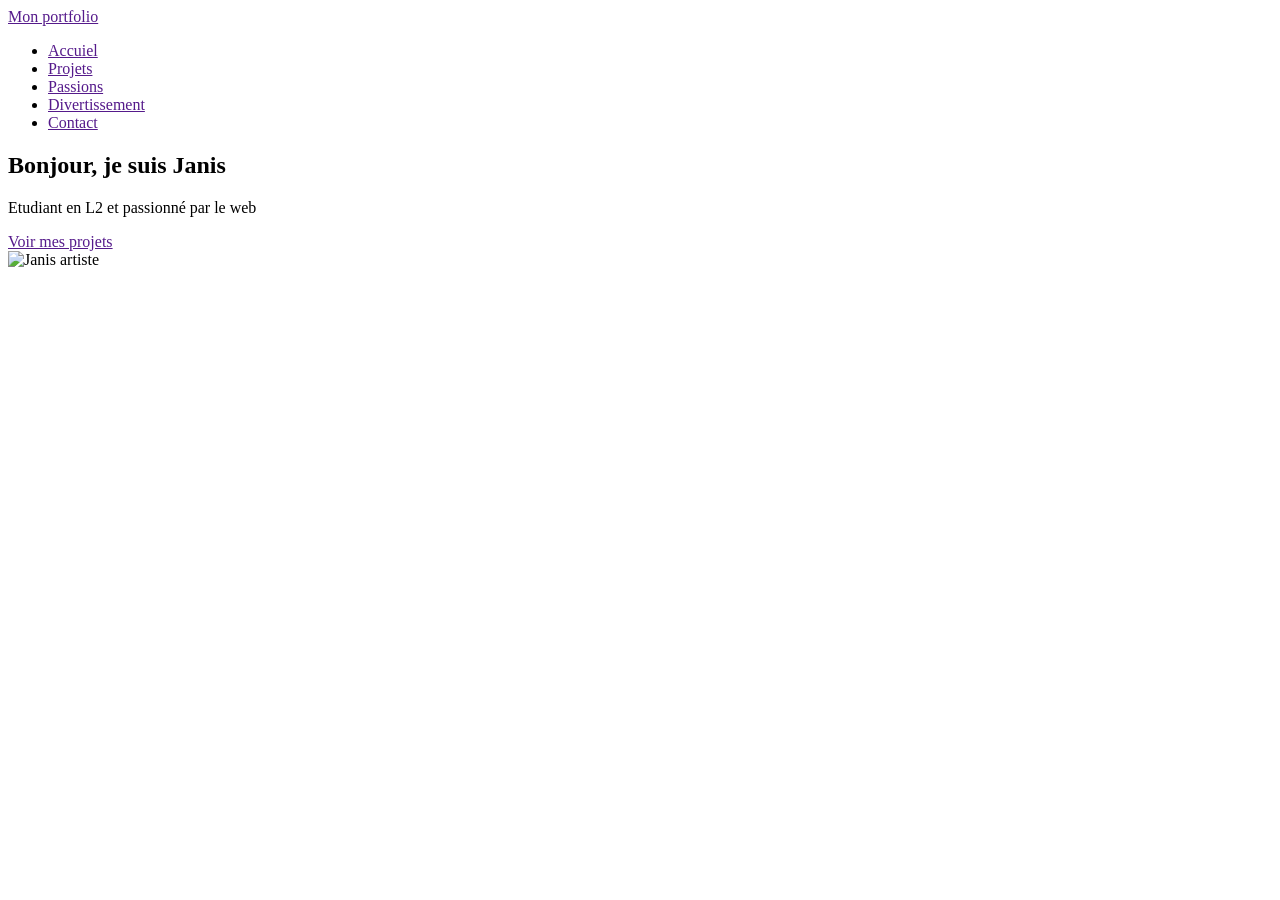
==== index.html @ efb28afe "création du header et de la section hero" ====
<!DOCTYPE html>
<html lang="en">
<head>
    <meta charset="UTF-8">
    <meta name="viewport" content="width=device-width, initial-scale=1.0">
    <title>Mon portfolio</title>
</head>
<body>
   <header>
      <div>
        <a href="">Mon portfolio</a>
      </div>
      <nav>
         <ul>
             <li><a href="">Accuiel</a></li>
             <li><a href="">Projets</a></li>
             <li><a href="">Passions</a></li>
             <li><a href="">Divertissement</a></li>
             <li><a href="">Contact</a></li>
         </ul>
      </nav>
   </header>  
   <main>
       <section>
           <div>
             <h1>Bonjour, je suis Janis</h1>
             <p>Etudiant en L2 et passionné par le web</p>
             <a href="">Voir mes projets</a>
           </div>
           <div>
             <img src="image/kfs.JPG" alt="Janis artiste"width="209">
           </div>
       </section>
       <section></section>
       <section></section>
   </main>
   <footer></footer>
</body>
</html>
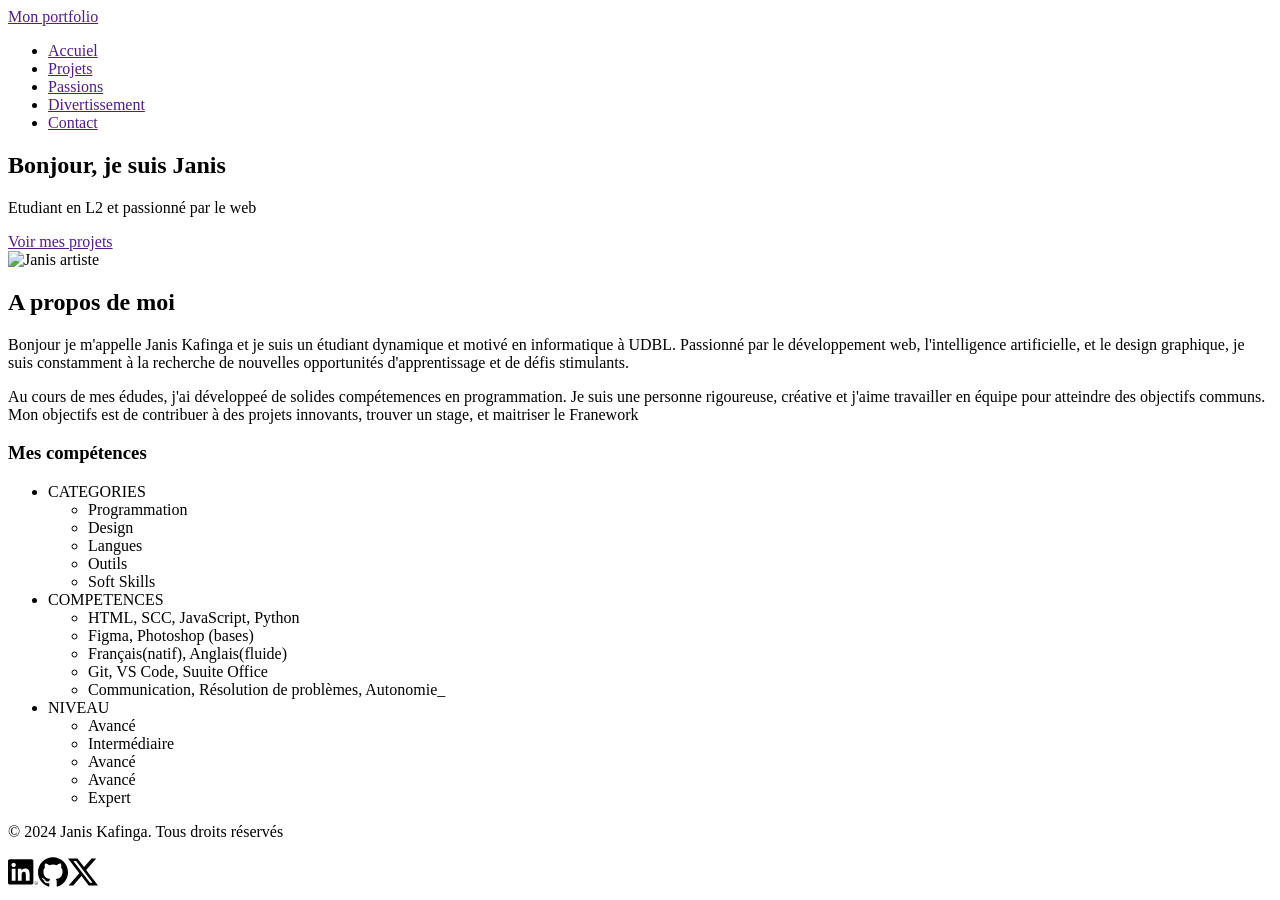
==== commit 92f278db: "creation de la section" ====
--- a/index.html
+++ b/index.html
@@ -31,9 +31,50 @@
              <img src="image/kfs.JPG" alt="Janis artiste"width="209">
            </div>
        </section>
-       <section></section>
-       <section></section>
+       <section>
+        <div>
+           <h2>A propos de moi</h2>
+           <p>Bonjour je m'appelle Janis Kafinga et je suis un étudiant dynamique et motivé en informatique à UDBL. Passionné par le développement web, l'intelligence artificielle, et le design graphique, je suis constamment à la recherche de nouvelles opportunités d'apprentissage et de défis stimulants.</p>
+           <P>Au cours de mes édudes, j'ai développeé de solides compétemences en programmation. Je suis une personne rigoureuse, créative et j'aime travailler en équipe pour atteindre des objectifs communs. Mon objectifs est de contribuer à des projets innovants, trouver un stage, et maitriser le Franework</P>
+        </div>
+       </section>
+       <section>
+        <DIV>
+          <h3>Mes compétences</h3>
+          <ul>
+            <li>CATEGORIES</li>
+            <ul>
+              <li>Programmation</li>
+              <li>Design</li>
+              <li>Langues</li>
+              <li>Outils</li>
+              <li>Soft Skills</li>
+            </ul>
+            <li>COMPETENCES
+              <ul>
+                <li>HTML, SCC, JavaScript, Python</li>
+                <li>Figma, Photoshop (bases)</li>
+                <li>Français(natif), Anglais(fluide)</li>
+                <li>Git, VS Code, Suuite Office</li>
+                <li>Communication, Résolution de problèmes, Autonomie_</li>
+              </ul>
+              <li>NIVEAU</li>
+              <UL>
+                <LI>Avancé</LI>
+                <li>Intermédiaire</li>
+                <li>Avancé</li>
+                <li>Avancé</li>
+                <li>Expert</li>
+              </UL>
+            </li>
+
+          </ul>
+        </DIV>
+       </section>
    </main>
-   <footer></footer>
+   <footer>
+    <p>&copy; 2024 Janis Kafinga. Tous droits réservés</p>
+    <img src="image/soyeur.svg" alt=""width="30"><img src="image/kfsj.svg" alt=""width="30"><img src="image/jaja.svg" alt=""width="30">
+   </footer>
 </body>
 </html>
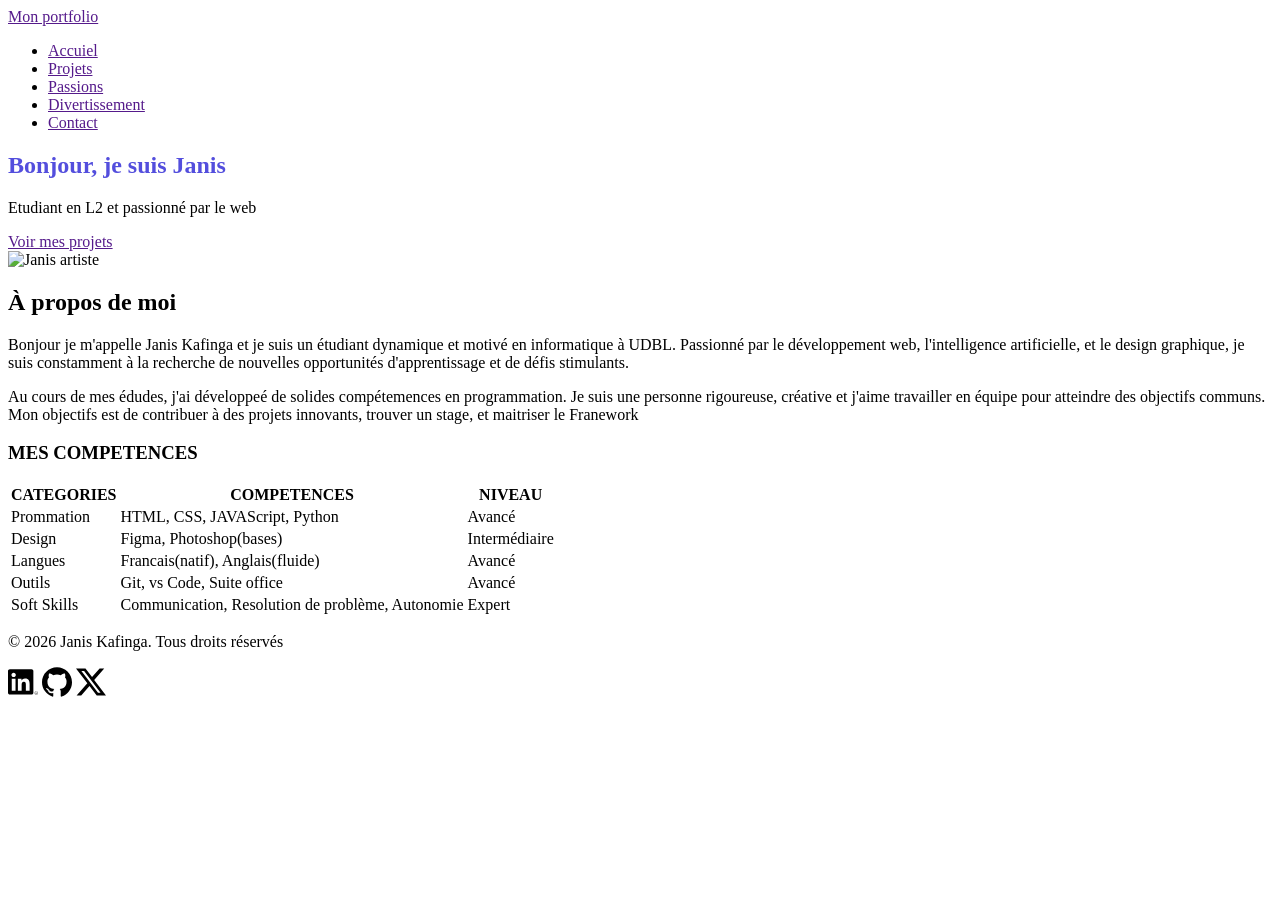
==== commit 9004c8ae: "finir la maquette et initialiser le fichier de style css" ====
--- a/index.html
+++ b/index.html
@@ -4,6 +4,7 @@
     <meta charset="UTF-8">
     <meta name="viewport" content="width=device-width, initial-scale=1.0">
     <title>Mon portfolio</title>
+    <link rel="stylesheet" href="CSS/Style.css">
 </head>
 <body>
    <header>
@@ -33,48 +34,58 @@
        </section>
        <section>
         <div>
-           <h2>A propos de moi</h2>
+           <h2>À propos de moi</h2>
            <p>Bonjour je m'appelle Janis Kafinga et je suis un étudiant dynamique et motivé en informatique à UDBL. Passionné par le développement web, l'intelligence artificielle, et le design graphique, je suis constamment à la recherche de nouvelles opportunités d'apprentissage et de défis stimulants.</p>
            <P>Au cours de mes édudes, j'ai développeé de solides compétemences en programmation. Je suis une personne rigoureuse, créative et j'aime travailler en équipe pour atteindre des objectifs communs. Mon objectifs est de contribuer à des projets innovants, trouver un stage, et maitriser le Franework</P>
         </div>
        </section>
        <section>
-        <DIV>
-          <h3>Mes compétences</h3>
-          <ul>
-            <li>CATEGORIES</li>
-            <ul>
-              <li>Programmation</li>
-              <li>Design</li>
-              <li>Langues</li>
-              <li>Outils</li>
-              <li>Soft Skills</li>
-            </ul>
-            <li>COMPETENCES
-              <ul>
-                <li>HTML, SCC, JavaScript, Python</li>
-                <li>Figma, Photoshop (bases)</li>
-                <li>Français(natif), Anglais(fluide)</li>
-                <li>Git, VS Code, Suuite Office</li>
-                <li>Communication, Résolution de problèmes, Autonomie_</li>
-              </ul>
-              <li>NIVEAU</li>
-              <UL>
-                <LI>Avancé</LI>
-                <li>Intermédiaire</li>
-                <li>Avancé</li>
-                <li>Avancé</li>
-                <li>Expert</li>
-              </UL>
-            </li>
-
-          </ul>
-        </DIV>
+        <table>
+          <h3>MES COMPETENCES</h3>
+          <thead>
+            <tr>
+              <th>CATEGORIES</th>
+              <th>COMPETENCES</th>
+              <th>NIVEAU</th>
+            </tr>
+          </thead>
+          <tbody>
+            <tr>
+              <td>Prommation</td>
+              <td>HTML, CSS, JAVAScript, Python</td>
+              <td>Avancé</td>
+            </tr>
+            <tr>
+              <td>Design</td>
+              <td>Figma, Photoshop(bases)</td>
+              <td>Intermédiaire</td>
+            </tr>
+            <tr>
+              <td>Langues</td>
+              <td>Francais(natif), Anglais(fluide)</td>
+              <td>Avancé</td>
+            </tr>
+            <tr>
+              <td>Outils</td>
+              <td>Git, vs Code, Suite office</td>
+              <td>Avancé</td>
+            </tr>
+            <tr>
+              <td>Soft Skills</td>
+              <td>Communication, Resolution de problème, Autonomie</td>
+              <td>Expert</td>
+            </tr>
+          </tbody>
+        <table>
        </section>
    </main>
    <footer>
-    <p>&copy; 2024 Janis Kafinga. Tous droits réservés</p>
-    <img src="image/soyeur.svg" alt=""width="30"><img src="image/kfsj.svg" alt=""width="30"><img src="image/jaja.svg" alt=""width="30">
+    <p>&copy; 2026 Janis Kafinga. Tous droits réservés</p>
+    <div>
+       <a href=""><img src="image/soyeur.svg" alt=""width="30"></a>
+       <a href=""><img src="image/kfsj.svg" alt=""width="30"></a>
+       <a href=""><img src="image/jaja.svg" alt=""width="30"></a>
+    </div>
    </footer>
 </body>
 </html>
--- a/CSS/Style.css
+++ b/CSS/Style.css
@@ -0,0 +1,13 @@
+:root{
+    --violet-doux: #6C63FF;
+    --violet-fonce: #534EDD;
+    --orange-vif: #FFA726;
+    --gris-tres-fonce: #333;
+    --gris-fonce: #666;
+    --gris-tres-clair: #F8F8F8;
+    --gris-clair: #EEE;
+}
+
+h1{
+    color: var(--violet-fonce);
+}
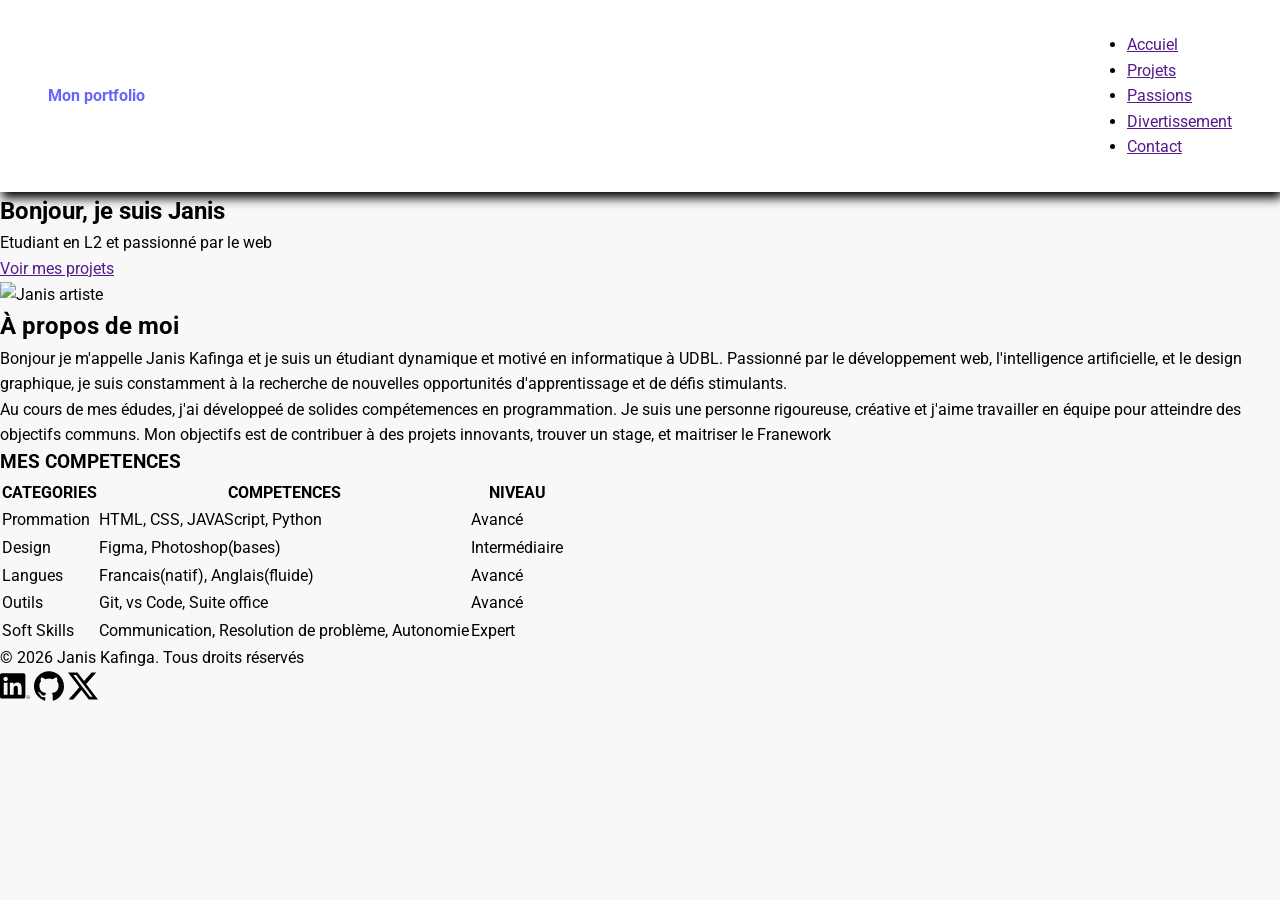
==== commit 5e6e8228: "stylisation du header" ====
--- a/index.html
+++ b/index.html
@@ -5,6 +5,9 @@
     <meta name="viewport" content="width=device-width, initial-scale=1.0">
     <title>Mon portfolio</title>
     <link rel="stylesheet" href="CSS/Style.css">
+    <link rel="preconnect" href="https://fonts.googleapis.com">
+    <link rel="preconnect" href="https://fonts.gstatic.com" crossorigin>
+    <link href="https://fonts.googleapis.com/css2?family=Roboto:ital,wght@0,100..900;1,100..900&display=swap" rel="stylesheet">
 </head>
 <body>
    <header>
--- a/CSS/Style.css
+++ b/CSS/Style.css
@@ -8,6 +8,31 @@
     --gris-clair: #EEE;
 }
 
-h1{
-    color: var(--violet-fonce);
-}+*{
+    margin: 0;
+    padding: 0;
+    box-sizing: border-box;
+}
+body{
+    background-color: var(--gris-tres-clair);
+    font-family: roboto, sans-serif;
+    line-height: 1.6;
+}
+header{
+    background-color: white;
+    box-shadow: 2px 6px 10px rgba(0,0,0.5);
+    position:sticky;
+    top: 0;
+    z-index: 100;
+    display: flex;
+    justify-content: space-between;
+    align-items: center;
+    padding: 2rem 3rem;
+
+}
+header div a {
+    text-decoration: none;
+    font-size: 2.rem;
+    font-weight: bold;
+    color: #6C63FF;
+}
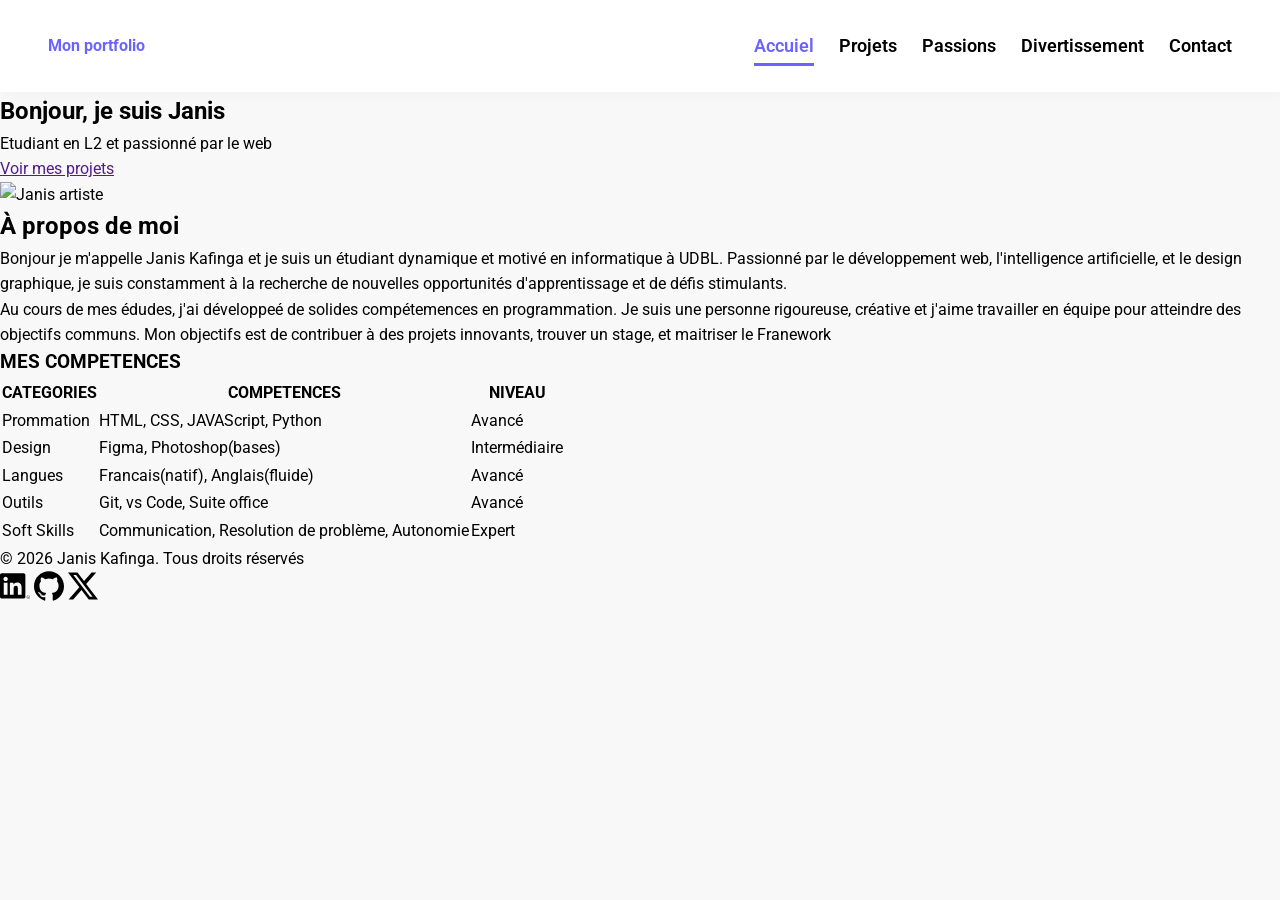
==== commit b2fd98c5: "stylisation et création des autres pages" ====
--- a/index.html
+++ b/index.html
@@ -16,11 +16,11 @@
       </div>
       <nav>
          <ul>
-             <li><a href="">Accuiel</a></li>
-             <li><a href="">Projets</a></li>
-             <li><a href="">Passions</a></li>
-             <li><a href="">Divertissement</a></li>
-             <li><a href="">Contact</a></li>
+             <li><a href="index.html" class="active">Accuiel</a></li>
+             <li><a href="projet.html">Projets</a></li>
+             <li><a href="passions.html">Passions</a></li>
+             <li><a href="divertissement.html">Divertissement</a></li>
+             <li><a href="contact.html">Contact</a></li>
          </ul>
       </nav>
    </header>  
--- a/CSS/Style.css
+++ b/CSS/Style.css
@@ -20,7 +20,7 @@
 }
 header{
     background-color: white;
-    box-shadow: 2px 6px 10px rgba(0,0,0.5);
+    box-shadow: 2px 6px 10px rgba(0,0,0,0.02);
     position:sticky;
     top: 0;
     z-index: 100;
@@ -36,3 +36,41 @@
     font-weight: bold;
     color: #6C63FF;
 }
+ul li{
+    list-style: none;
+    margin-left: 25px;
+}
+ul{
+    display: flex;
+}
+ul li a{
+    text-decoration: none;
+    color: var var(--gris-tres-fonce);
+    font-weight: 600;
+    font-size: 1.1rem ;
+    position:relative ;
+    padding: 10px 0;
+
+}
+ul li a:hover{
+    color: var(--violet-doux);
+}
+ul li a::after {
+    content: '';
+    position: absolute;
+    left: 0;
+    bottom: 0;
+    height: 3px;
+    width: 0%;
+    background-color: var(--violet-doux);
+    transition: width 0.3s ease ;
+}
+ul li a:hover::after{
+    width: 100%;
+}
+a.active{
+    color: var(--violet-doux);
+}
+a.active::after{
+    width: 100%;
+}
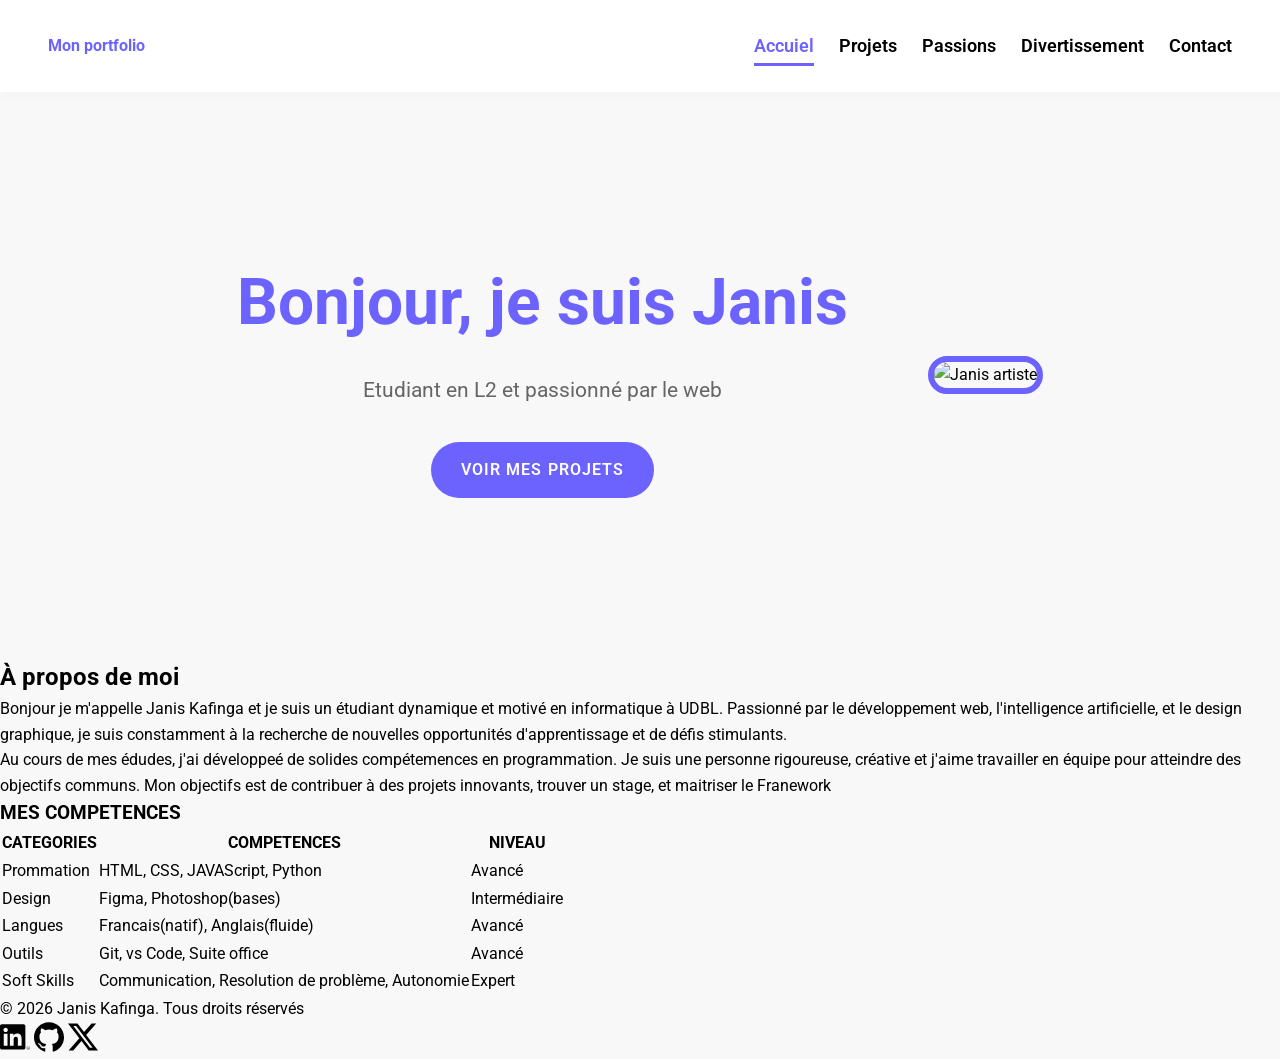
==== commit 9acf94d7: "stylisation de la section hero" ====
--- a/index.html
+++ b/index.html
@@ -25,11 +25,11 @@
       </nav>
    </header>  
    <main>
-       <section>
+       <section class="hero">
            <div>
              <h1>Bonjour, je suis Janis</h1>
              <p>Etudiant en L2 et passionné par le web</p>
-             <a href="">Voir mes projets</a>
+             <a href="projet.html">Voir mes projets</a>
            </div>
            <div>
              <img src="image/kfs.JPG" alt="Janis artiste"width="209">
--- a/CSS/Style.css
+++ b/CSS/Style.css
@@ -74,3 +74,46 @@
 a.active::after{
     width: 100%;
 }
+.hero{
+    display: flex;
+    justify-content: center;
+    align-items: center;
+    gap: 5rem;
+    text-align: center;
+    margin: 10rem 2rem
+}
+.hero img{
+    width:200px;
+    height: 200px;
+    object-fit: cover;
+    border-radius: 130px;
+    border: 6px solid var(--violet-doux);
+}
+.hero h1{
+    color: var(--violet-doux);
+    font-size: 4rem;
+    font-weight: 700;
+    margin-bottom: 1.2rem;
+}
+.hero p{
+    color: var(--gris-fonce);
+    font-size: 1.3rem;
+    margin-bottom: 1.2rem;
+}
+.hero a{
+    text-decoration: none;
+    display: inline-block;
+    background-color: var(--violet-doux);
+    color: white;
+    padding: 15px 30px;
+    border-radius: 30px;
+    text-transform: uppercase;
+    letter-spacing:1.1px ;
+    font-weight: 600;
+    margin-top: 1rem;
+    transition:background-color o.3s ease, transform 0.2s ease;
+}
+.hero a:hover{
+    background-color: var(--violet-fonce);
+    transform: translateY(-3px);
+}
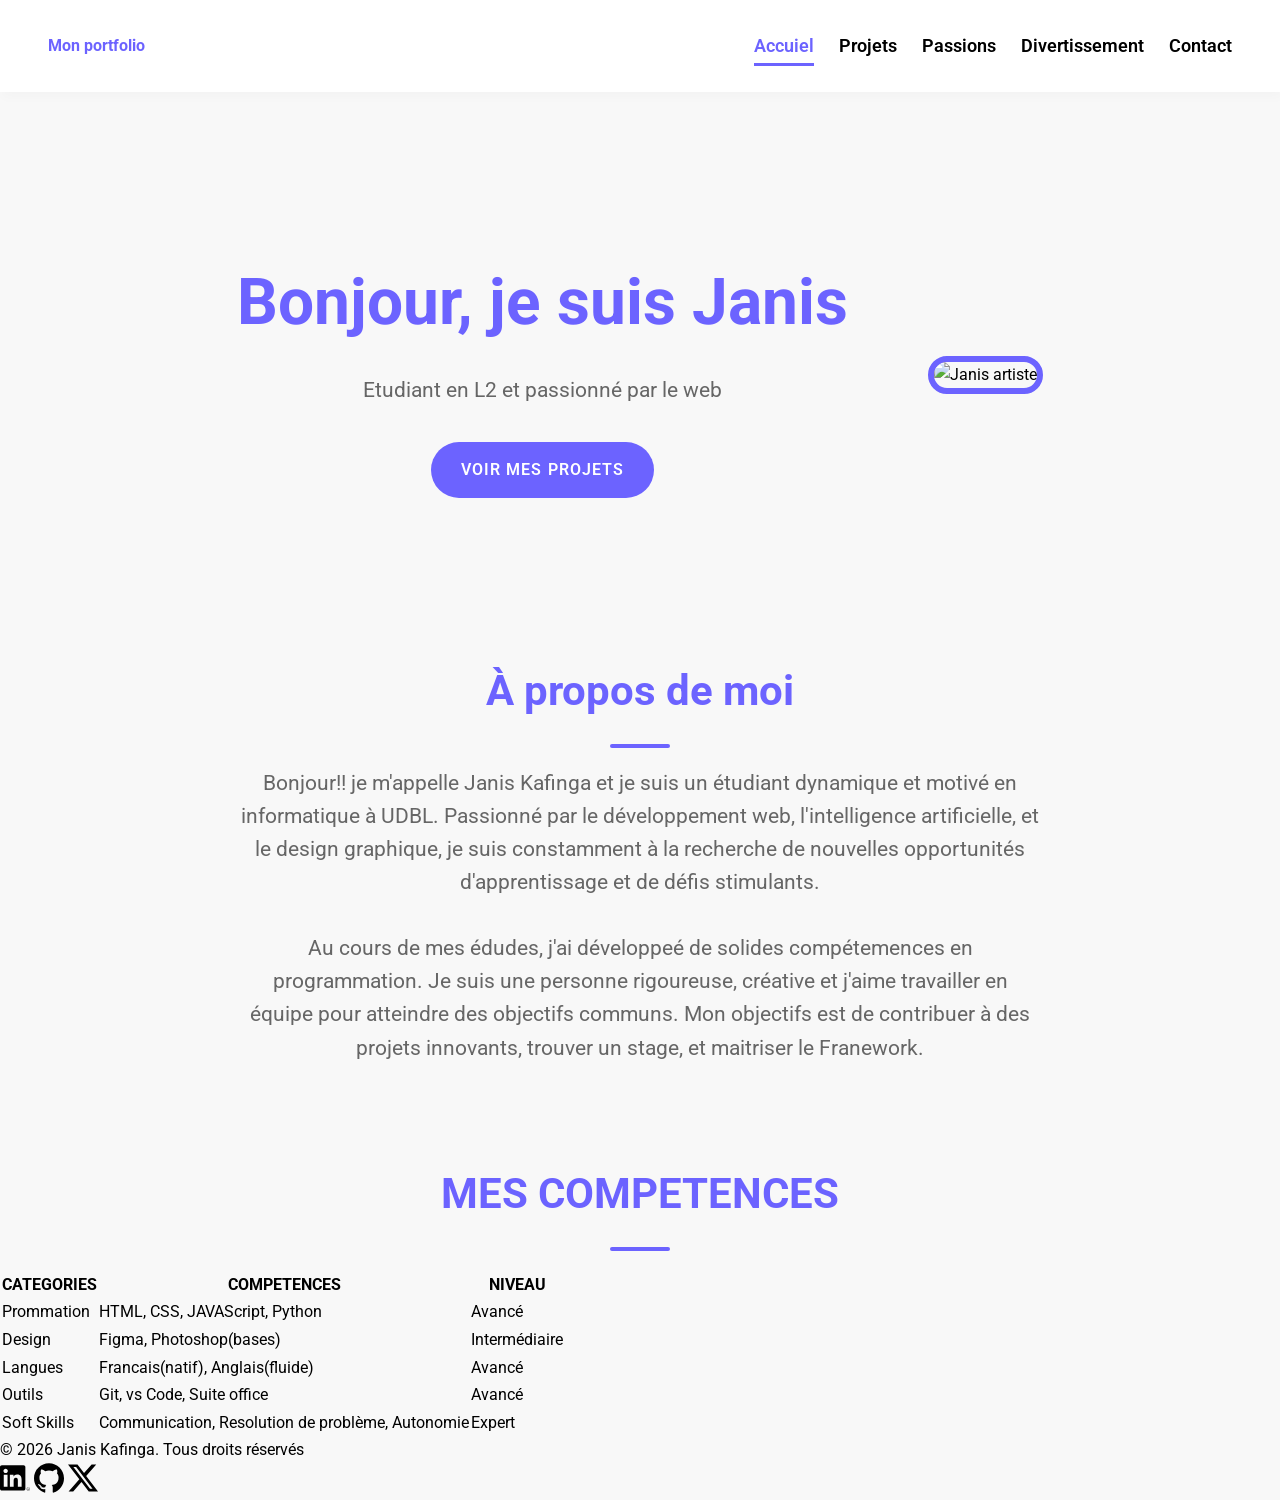
==== commit 12656eb9: "stylisation de la section apropos" ====
--- a/index.html
+++ b/index.html
@@ -35,16 +35,16 @@
              <img src="image/kfs.JPG" alt="Janis artiste"width="209">
            </div>
        </section>
-       <section>
+       <section class="apropos">
         <div>
            <h2>À propos de moi</h2>
-           <p>Bonjour je m'appelle Janis Kafinga et je suis un étudiant dynamique et motivé en informatique à UDBL. Passionné par le développement web, l'intelligence artificielle, et le design graphique, je suis constamment à la recherche de nouvelles opportunités d'apprentissage et de défis stimulants.</p>
-           <P>Au cours de mes édudes, j'ai développeé de solides compétemences en programmation. Je suis une personne rigoureuse, créative et j'aime travailler en équipe pour atteindre des objectifs communs. Mon objectifs est de contribuer à des projets innovants, trouver un stage, et maitriser le Franework</P>
+           <p>Bonjour!! je m'appelle Janis Kafinga et je suis un étudiant dynamique et motivé en informatique à UDBL. Passionné par le développement web, l'intelligence artificielle, et le design graphique, je suis constamment à la recherche de nouvelles opportunités d'apprentissage et de défis stimulants.</p>
+           <P>Au cours de mes édudes, j'ai développeé de solides compétemences en programmation. Je suis une personne rigoureuse, créative et j'aime travailler en équipe pour atteindre des objectifs communs. Mon objectifs est de contribuer à des projets innovants, trouver un stage, et maitriser le Franework.</P>
         </div>
        </section>
-       <section>
+       <section class="compétemences">
         <table>
-          <h3>MES COMPETENCES</h3>
+          <h2>MES COMPETENCES</h2>
           <thead>
             <tr>
               <th>CATEGORIES</th>
--- a/CSS/Style.css
+++ b/CSS/Style.css
@@ -117,3 +117,30 @@
     background-color: var(--violet-fonce);
     transform: translateY(-3px);
 }
+.apropos{
+    width: 800px;
+    margin: 6rem auto;
+    text-align: center;
+}
+section h2{
+    color: var(--violet-doux);
+    font-size: 2.6rem;
+    font-weight: 700;
+    position: relative;
+    text-align: center;
+}
+section h2::after {
+    content: '';
+    display: block;
+    width: 60px;
+    height: 4px;
+    background-color: var(--violet-doux);
+    margin: 1.2rem auto;
+    border-radius: 2px;
+}
+.apropos p{
+    margin-bottom: 2rem;
+    color: var(--gris-fonce);
+    font-size: 1.3rem;
+
+}
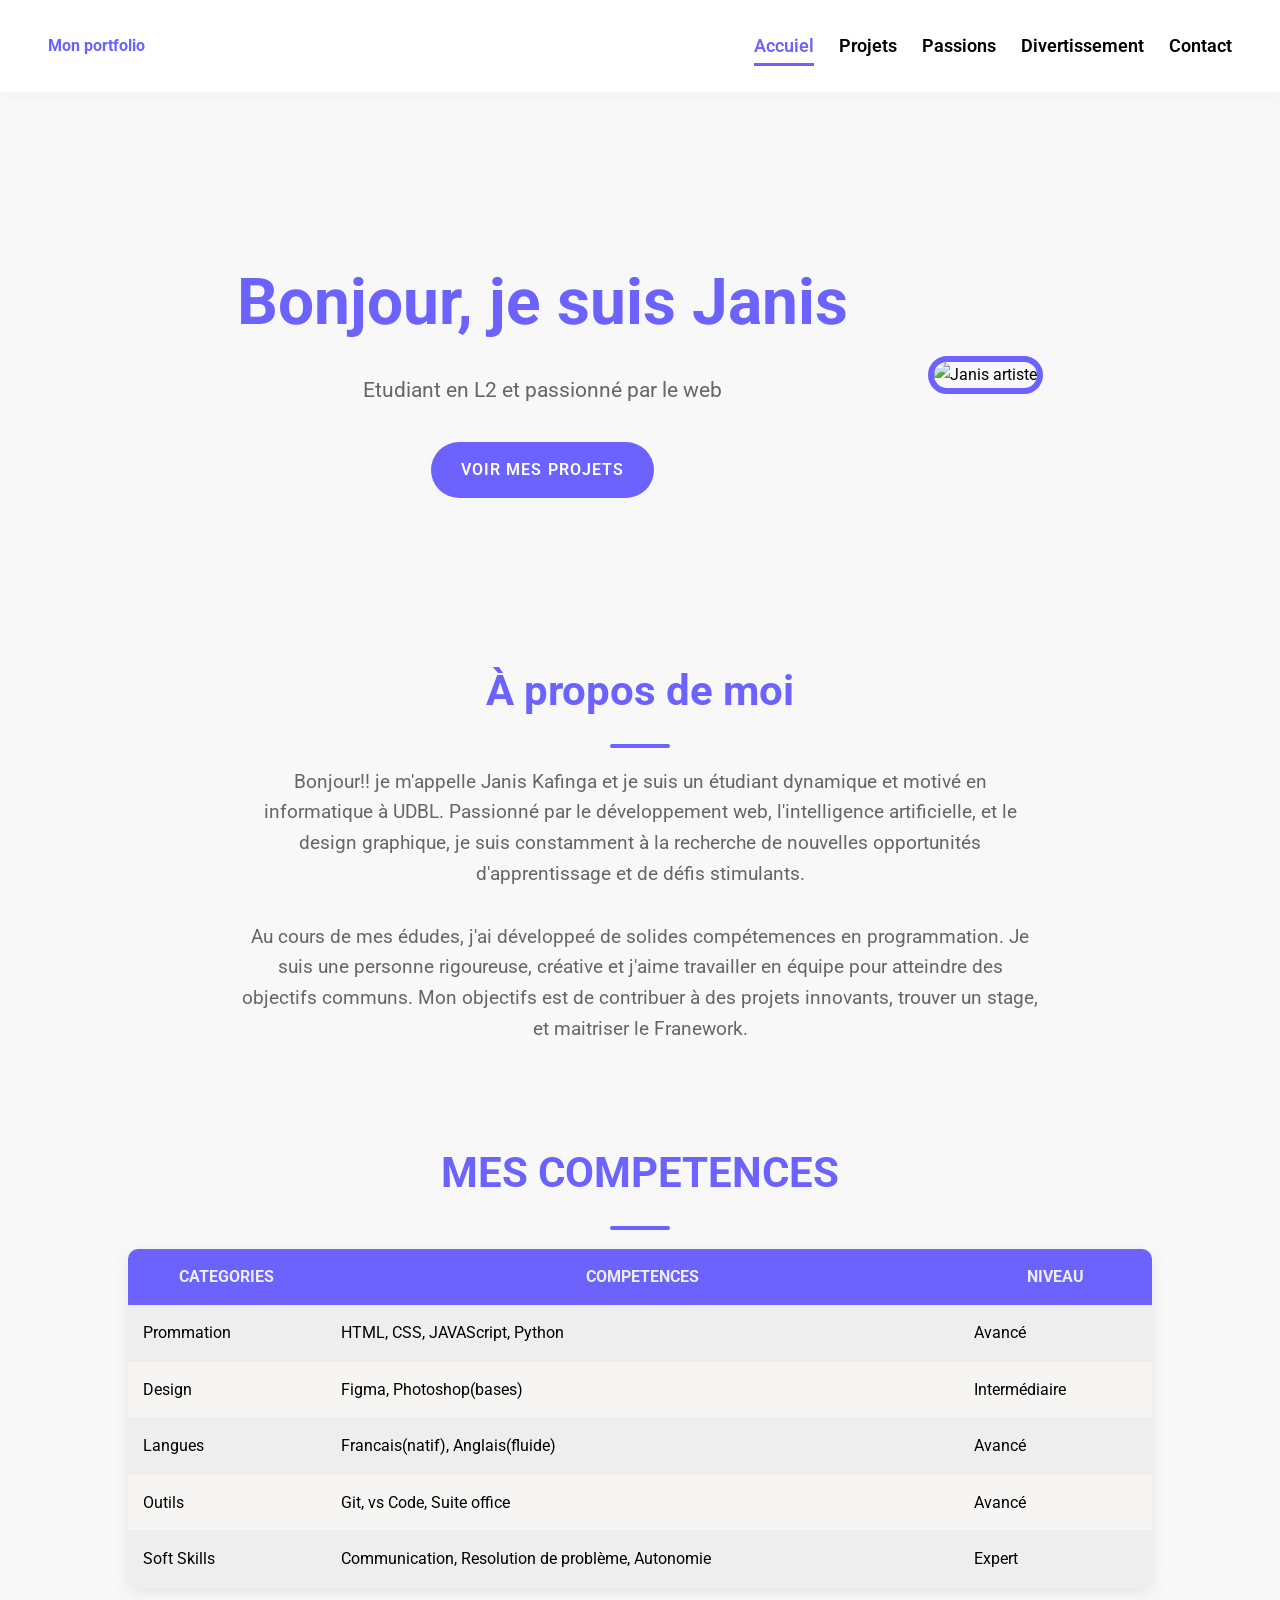
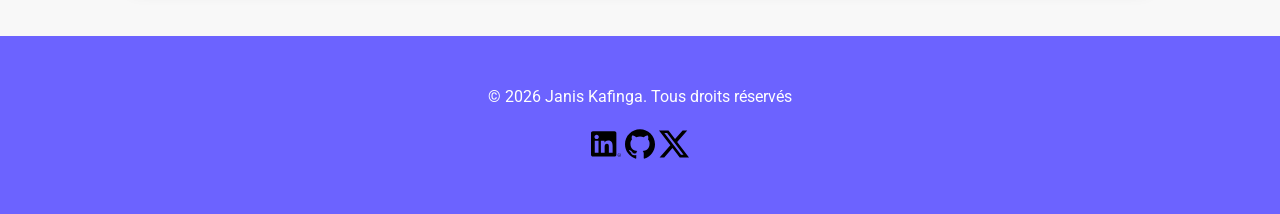
==== commit 81f9b9bb: "stylisation de la section mes competences et du footer" ====
--- a/index.html
+++ b/index.html
@@ -42,7 +42,7 @@
            <P>Au cours de mes édudes, j'ai développeé de solides compétemences en programmation. Je suis une personne rigoureuse, créative et j'aime travailler en équipe pour atteindre des objectifs communs. Mon objectifs est de contribuer à des projets innovants, trouver un stage, et maitriser le Franework.</P>
         </div>
        </section>
-       <section class="compétemences">
+       <section class="competences">
         <table>
           <h2>MES COMPETENCES</h2>
           <thead>
--- a/CSS/Style.css
+++ b/CSS/Style.css
@@ -141,6 +141,63 @@
 .apropos p{
     margin-bottom: 2rem;
     color: var(--gris-fonce);
-    font-size: 1.3rem;
-
+    font-size: 1.2rem;
+
+}
+.competences table{
+    width: 80%;
+    margin: 0 auto;
+    border-collapse: collapse;
+    background-color: #EEE;
+    box-shadow: 0 5px 15px rgba(0,0,0,0.08);
+    border-radius: 10px;
+    overflow: hidden;
+}
+.competences table th, .competences table td{
+    padding: 15px;
+}
+.competences table thead{
+    background-color: var(--violet-doux);
+    color: #EEE;
+    text-transform: uppercase;
+}
+.competences table tbody td{
+    border-bottom: 1px solid var(--gris-clair);
+}
+.competences table tbody tr:nth-child(even){
+    background-color:#F7F4F4 ;
+
+}
+.competences table tbody tr {
+    transition: background-color 0.3s ease;
+
+}
+.competences table tbody tr:hover {
+    background-color: #DBD9D9;
+}
+.competences table thead th{
+    text-align: center;
+}
+footer{
+    margin-top: 3rem;
+    background-color: var(--violet-doux);
+    padding: 3rem 0;
+    text-align: center;
+}
+footer p{
+    color: white;
+    margin-bottom: 1.2rem ;
+}
+.footer a {
+    display: inline-block;
+    font-size: 1.6rem;
+    color: white;
+    margin: 0 10px;
+    transition: color 0.3s ease, transform 0.2s ease;
+
+}
+
+footer a:hover {
+    color: var(--orange-vif);
+    transform: translateY(-3px);
 }
